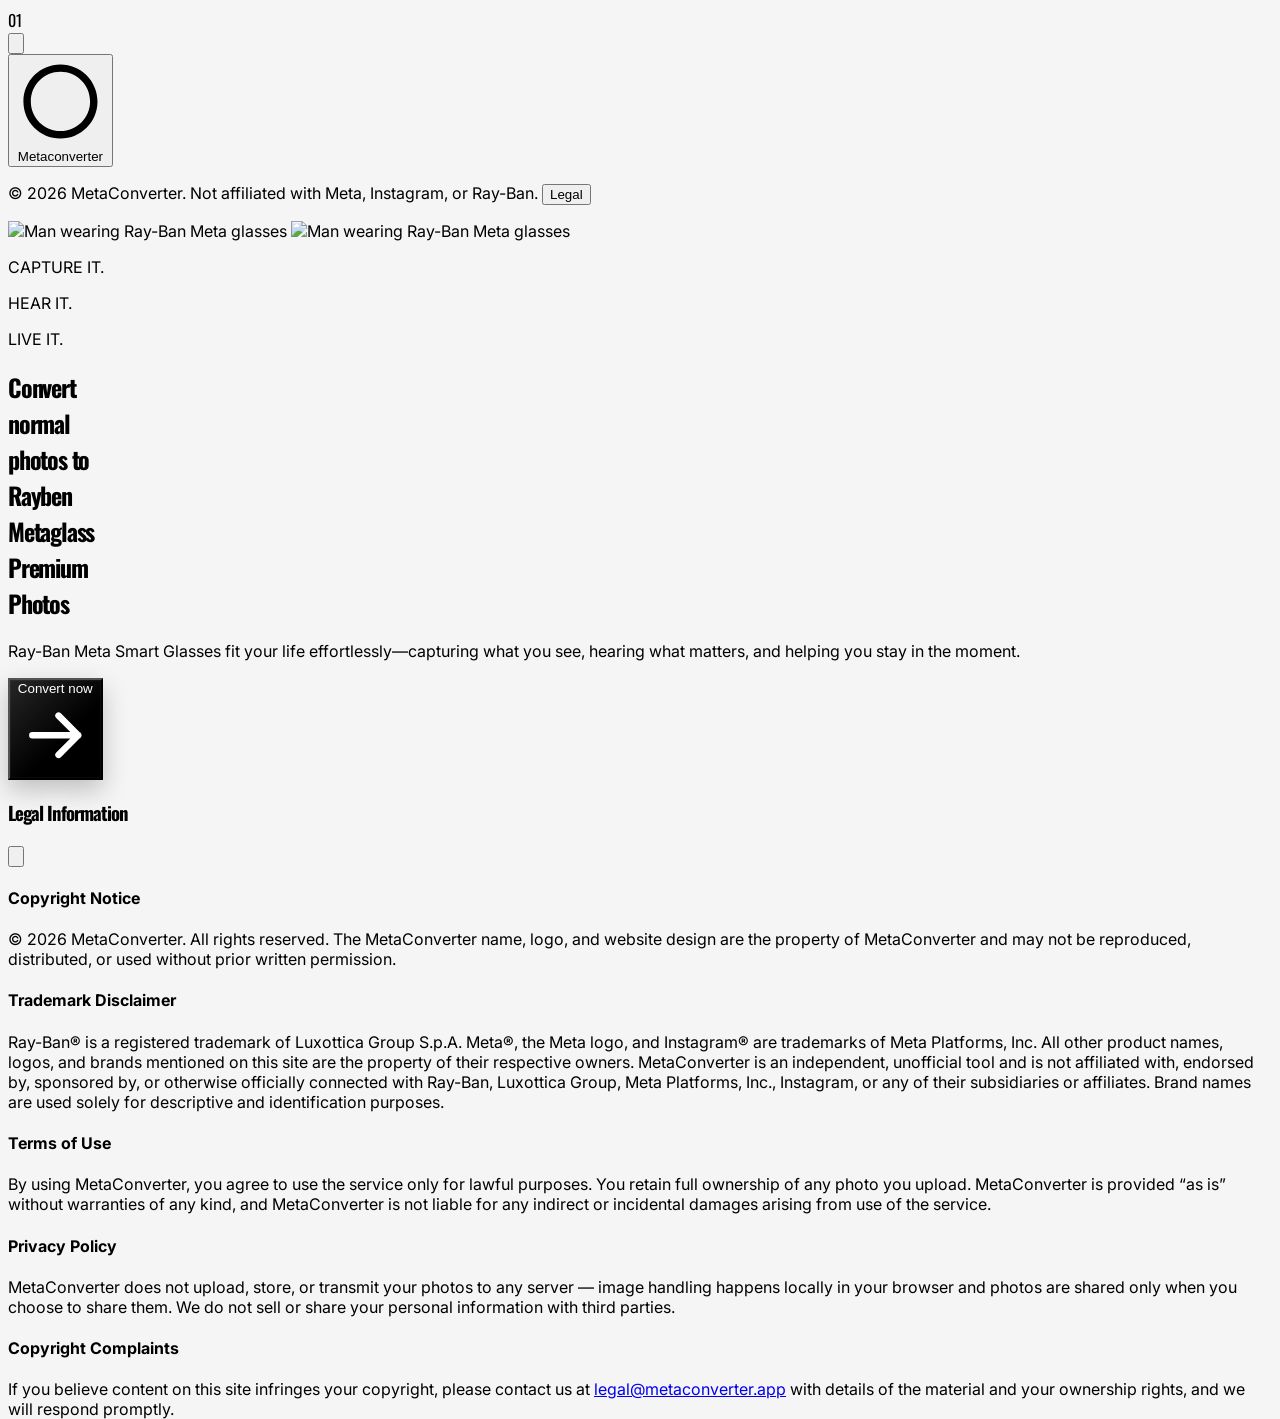
==== index.html @ f818455d "Add files via upload" ====
<!DOCTYPE html>
<html lang="en">
<head>
<meta charset="utf-8"/>
<meta content="width=device-width, initial-scale=1.0, viewport-fit=cover" name="viewport"/>
<title>Ray-Ban Meta Smart Glasses</title>
<script src="https://cdn.tailwindcss.com?plugins=forms,container-queries"></script>
<style data-purpose="typography">
    @import url('https://fonts.googleapis.com/css2?family=Oswald:wght@400;500;700&family=Inter:wght@400;500;600&display=swap');

    html, body {
      font-family: 'Inter', sans-serif;
      background-color: #f5f5f5;
      height: 100%;
    }

    .font-oswald {
      font-family: 'Oswald', sans-serif;
    }

    .tracking-tighter {
      letter-spacing: -0.05em;
    }

    /* ---------- Screens ---------- */
    .screen {
      display: none;
    }
    .screen.is-active {
      display: block;
    }

    /* ---------- Motion ---------- */
    @keyframes pulse-rec {
      0%, 100% { opacity: 1; transform: scale(1); }
      50% { opacity: .35; transform: scale(.8); }
    }
    .rec-dot { animation: pulse-rec 1.4s ease-in-out infinite; }

    @keyframes float-y {
      0%, 100% { transform: translateY(0px); }
      50% { transform: translateY(-10px); }
    }
    .float-badge { animation: float-y 3.2s ease-in-out infinite; }

    @keyframes hero-in {
      0% { opacity: 0; transform: translateY(18px); }
      100% { opacity: 1; transform: translateY(0); }
    }
    .hero-in-1 { animation: hero-in .8s cubic-bezier(.2,.7,.2,1) both; }
    .hero-in-2 { animation: hero-in .8s cubic-bezier(.2,.7,.2,1) .12s both; }
    .hero-in-3 { animation: hero-in .8s cubic-bezier(.2,.7,.2,1) .24s both; }
    .hero-image-in { animation: hero-in 1.1s cubic-bezier(.2,.7,.2,1) .1s both; }

    .reveal {
      opacity: 0;
      transform: translateY(24px);
      transition: opacity .7s cubic-bezier(.2,.7,.2,1), transform .7s cubic-bezier(.2,.7,.2,1);
    }
    .reveal.is-visible {
      opacity: 1;
      transform: translateY(0);
    }

    @media (prefers-reduced-motion: reduce) {
      .rec-dot, .float-badge, .hero-in-1, .hero-in-2, .hero-in-3, .hero-image-in { animation: none !important; }
      .btn-convert::before { animation: none !important; }
      .reveal { opacity: 1; transform: none; transition: none; }
    }

    /* Buttons */
    .btn-primary {
      position: relative;
      overflow: hidden;
      transition: transform .18s ease, box-shadow .18s ease, background-color .18s ease;
    }
    .btn-primary:hover { transform: translateY(-2px); box-shadow: 0 10px 24px rgba(0,0,0,.18); }
    .btn-primary:active { transform: translateY(0); }

    /* Convert-now CTA: layered gradient, shimmer sweep, lift on hover, subtle idle glow */
    .btn-convert {
      position: relative;
      display: inline-flex;
      overflow: hidden;
      isolation: isolate;
      color: #fff;
      background: linear-gradient(135deg, #262626 0%, #000 60%, #000 100%);
      box-shadow: 0 10px 24px rgba(0,0,0,.22), 0 0 0 1px rgba(255,255,255,.04) inset;
      transition: transform .3s cubic-bezier(.2,.8,.2,1), box-shadow .3s ease;
    }
    .btn-convert:hover {
      transform: translateY(-3px);
      box-shadow: 0 18px 34px rgba(0,0,0,.32), 0 0 0 1px rgba(255,255,255,.06) inset;
    }
    .btn-convert:active { transform: translateY(-1px); }
    .btn-convert::before {
      content: "";
      position: absolute;
      inset: 0;
      left: -60%;
      width: 35%;
      background: linear-gradient(115deg, transparent, rgba(255,255,255,.28), transparent);
      transform: skewX(-18deg);
      animation: btn-shimmer 3.2s ease-in-out infinite;
    }
    @keyframes btn-shimmer {
      0% { left: -60%; }
      45% { left: 130%; }
      100% { left: 130%; }
    }

    .btn-ghost { transition: background-color .18s ease, color .18s ease, border-color .18s ease; }

    /* Toast */
    #toast {
      transition: opacity .3s ease, transform .3s ease;
    }

    .dropzone { transition: border-color .2s ease, background-color .2s ease; }
    .dropzone.drag-over { border-color: #2563eb; background-color: rgba(37,99,235,.06); }

    .spinner {
      width: 34px; height: 34px;
      border: 3px solid rgba(255,255,255,.35);
      border-top-color: #fff;
      border-radius: 50%;
      animation: spin 0.8s linear infinite;
    }
    @keyframes spin { to { transform: rotate(360deg); } }

    .step-num {
      font-family: 'Oswald', sans-serif;
      -webkit-text-stroke: 1.5px #111827;
      color: transparent;
    }
  </style>
<script data-purpose="tailwind-config">
    tailwind.config = {
      theme: {
        extend: {
          colors: {
            'meta-gray': '#e5e7eb',
            'meta-dark': '#111827',
          }
        }
      }
    }
  </script>
</head>
<body class="text-gray-900 antialiased overflow-x-hidden">

<!-- ================= SCREEN 1: HERO (LANDING) ================= -->
<section class="screen is-active" id="screen-hero">
  <div class="h-dvh w-full flex flex-col overflow-hidden bg-[#e6e6e6]">

    <!-- Header -->
    <header class="shrink-0 flex justify-between items-center p-3 sm:p-8">
      <div class="text-xl sm:text-4xl font-oswald text-gray-400">01</div>
      <div class="flex items-center gap-2.5 sm:gap-6">
        <button aria-label="Play brand sound" class="hidden sm:block text-black hover:text-blue-600 transition-colors" id="wave-btn" type="button">
          <svg class="h-6 w-auto" fill="currentColor" viewbox="0 0 100 30"><path d="M10,20 C15,20 20,15 25,20 M30,10 C35,20 40,10 45,15 M50,15 C55,10 60,20 65,15 M70,10 C75,10 80,20 85,15 M90,15 C95,20 100,10 105,15" fill="none" stroke="currentColor" stroke-width="2"></path></svg>
        </button>
        <div class="w-px h-8 bg-gray-300 hidden sm:block"></div>
        <button class="flex items-center gap-1.5 sm:gap-2 text-blue-600 font-semibold text-xs sm:text-xl btn-ghost hover:text-blue-800" id="meta-btn" type="button">
          <svg class="h-4 w-4 sm:h-6 sm:w-6 shrink-0" fill="currentColor" viewbox="0 0 24 24"><path d="M12 2C6.48 2 2 6.48 2 12s4.48 10 10 10 10-4.48 10-10S17.52 2 12 2zm0 18c-4.41 0-8-3.59-8-8s3.59-8 8-8 8 3.59 8 8-3.59 8-8 8z"></path></svg>
          Metaconverter
        </button>
      </div>
    </header>

    <!-- Hero fills all remaining viewport space (flex-1) so it always fits one screen -->
    <div class="relative flex-1 min-h-0 w-full overflow-hidden sm:mx-8 sm:rounded-2xl md:mx-0 md:rounded-none">
      <div class="absolute bottom-0 inset-x-0 z-20 px-3 py-1.5 text-center bg-gradient-to-t from-black/25 to-transparent">
        <p class="text-[8.5px] sm:text-[10px] leading-tight text-white/90 sm:text-gray-600">&copy; <span class="legal-year">2026</span> MetaConverter. Not affiliated with Meta, Instagram, or Ray-Ban. <button class="open-legal underline underline-offset-2" type="button">Legal</button></p>
      </div>
      <!-- Mobile portrait crop, top-anchored -->
      <img alt="Man wearing Ray-Ban Meta glasses" class="hero-image-in sm:hidden absolute inset-0 w-full h-full object-cover object-top opacity-95" src="https://i.postimg.cc/vHzZNYjQ/file-0000000032388211954cece5c38af8db.png"/>
      <!-- Tablet/desktop wide crop -->
      <img alt="Man wearing Ray-Ban Meta glasses" class="hero-image-in hidden sm:block absolute inset-0 w-full h-full object-cover object-[70%_center] opacity-90 mix-blend-multiply" src="https://i.postimg.cc/3xkQF3QP/file-00000000a2688211836508081e2074b4.png"/>
      <!-- Gradient so copy stays legible over the image on every screen size -->
      <div class="absolute inset-0 bg-gradient-to-t from-[#e6e6e6] via-[#e6e6e6]/55 to-transparent sm:from-[#e6e6e6]/95 sm:via-[#e6e6e6]/10 sm:to-transparent sm:bg-gradient-to-r"></div>

      <div class="relative z-10 h-full flex flex-col justify-between sm:justify-end md:justify-center pt-4 sm:pt-0 px-5 sm:px-1 md:px-6 pb-9 sm:pb-10 md:pb-4 max-w-[300px] sm:max-w-none sm:w-1/2 lg:w-2/5">
        <div>
          <div class="hero-in-1 mb-3 sm:mb-6 text-xs sm:text-sm tracking-widest text-gray-600 space-y-1">
            <p>CAPTURE IT.</p>
            <p>HEAR IT.</p>
            <p>LIVE IT.</p>
          </div>
          <h1 class="hero-in-2 font-oswald text-[2.15rem] sm:text-6xl md:text-7xl lg:text-8xl font-bold leading-[0.92] uppercase tracking-tighter text-black">
            Convert<br/>normal<br/>photos to<br/>Rayben<br/>Metaglass<br/>
            <span class="text-gray-500">Premium<br/>Photos</span>
          </h1>
        </div>
        <div>
          <p class="hero-in-3 text-xs sm:text-sm text-gray-700 max-w-xs leading-snug sm:leading-relaxed font-medium mb-3 sm:mb-6">
            Ray-Ban Meta Smart Glasses fit your life effortlessly&mdash;capturing what you see, hearing what matters, and helping you stay in the moment.
          </p>
          <div class="hero-in-3">
            <button class="btn-convert go-to group text-sm sm:text-lg font-bold px-8 sm:px-10 py-3.5 sm:py-5 rounded-full w-full sm:w-auto" data-target="screen-steps" type="button">
              <span class="relative z-10 inline-flex items-center justify-center gap-2">
                Convert now
                <svg class="w-4 h-4 sm:w-5 sm:h-5 transition-transform duration-300 group-hover:translate-x-1" fill="none" stroke="currentColor" viewbox="0 0 24 24"><path d="M5 12h14m0 0l-6-6m6 6l-6 6" stroke-linecap="round" stroke-linejoin="round" stroke-width="2"></path></svg>
              </span>
            </button>
          </div>
        </div>
      </div>
    </div>
  </div>
</section>

<!-- ================= SCREEN 2: STEPS ================= -->
<section class="screen min-h-dvh" id="screen-steps">
  <div class="max-w-3xl mx-auto px-5 sm:px-8 py-8 sm:py-12 min-h-dvh flex flex-col">
    <header class="flex items-center gap-3 mb-10 sm:mb-16">
      <button aria-label="Back" class="go-to w-9 h-9 rounded-full border border-gray-300 flex items-center justify-center hover:bg-gray-100" data-target="screen-hero" type="button">
        <svg class="w-4 h-4" fill="none" stroke="currentColor" viewbox="0 0 24 24"><path d="M15 19l-7-7 7-7" stroke-linecap="round" stroke-linejoin="round" stroke-width="2"></path></svg>
      </button>
      <span class="text-xs font-semibold tracking-widest text-gray-500 uppercase">Step 1 of 2</span>
    </header>

    <div class="reveal is-visible mb-10 sm:mb-14">
      <h2 class="font-oswald text-3xl sm:text-5xl font-bold uppercase tracking-tighter mb-3">How to Convert a Normal Photo into a Meta Glass Photo</h2>
      <p class="text-sm sm:text-base text-gray-600 max-w-md">Follow these three simple steps to apply the Meta Glass effect to your photo.</p>
    </div>

    <div class="flex-1 grid grid-cols-1 sm:grid-cols-3 gap-8 sm:gap-6 content-center">
      <div class="reveal is-visible flex gap-4 items-start">
        <span class="step-num text-5xl font-bold leading-none">01</span>
        <div>
          <h4 class="font-bold text-sm uppercase mb-1">Upload your photo</h4>
          <p class="text-xs text-gray-500">Choose a clear, well-lit photo from your device.</p>
        </div>
      </div>
      <div class="reveal is-visible flex gap-4 items-start">
        <span class="step-num text-5xl font-bold leading-none">02</span>
        <div>
          <h4 class="font-bold text-sm uppercase mb-1">Share to Instagram</h4>
          <p class="text-xs text-gray-500">Select the Share to Instagram option and post it directly to your Instagram Story. Please share it directly rather than downloading it first, as this may prevent the effect from working.</p>
        </div>
      </div>
      <div class="reveal is-visible flex gap-4 items-start">
        <span class="step-num text-5xl font-bold leading-none">03</span>
        <div>
          <h4 class="font-bold text-sm uppercase mb-1">Apply the effect</h4>
          <p class="text-xs text-gray-500">On your Instagram Story, tap the Meta Glass icon in the top-right corner to see the magic.</p>
        </div>
      </div>
    </div>

    <div class="mt-10 sm:mt-16">
      <a class="btn-convert group text-sm sm:text-lg font-bold px-8 sm:px-10 py-4 sm:py-5 rounded-full w-full sm:w-auto inline-flex items-center justify-center" href="upload.html">
        <span class="relative z-10 inline-flex items-center justify-center gap-2">
          Get started
          <svg class="w-4 h-4 sm:w-5 sm:h-5 transition-transform duration-300 group-hover:translate-x-1" fill="none" stroke="currentColor" viewbox="0 0 24 24"><path d="M5 12h14m0 0l-6-6m6 6l-6 6" stroke-linecap="round" stroke-linejoin="round" stroke-width="2"></path></svg>
        </span>
      </a>
    </div>

    <footer class="mt-auto pt-10 text-[11px] text-gray-500 text-center sm:text-left">
      <p>&copy; <span class="legal-year">2026</span> MetaConverter. All rights reserved. Not affiliated with Meta, Instagram, or Ray-Ban.</p>
      <button class="open-legal underline underline-offset-2 hover:text-gray-800 mt-1" type="button">Terms &amp; Privacy</button>
    </footer>
  </div>
</section>

<!-- ================= Legal Modal ================= -->
<div class="fixed inset-0 z-[60] hidden" id="legal-modal">
  <div class="absolute inset-0 bg-black/50" id="legal-backdrop"></div>
  <div class="absolute inset-x-0 bottom-0 sm:inset-0 sm:flex sm:items-center sm:justify-center">
    <div class="bg-white w-full sm:max-w-lg sm:rounded-2xl rounded-t-2xl max-h-[85dvh] sm:max-h-[80dvh] flex flex-col shadow-2xl">
      <div class="flex items-center justify-between px-5 sm:px-6 py-4 border-b border-gray-200 shrink-0">
        <h3 class="font-oswald font-bold uppercase tracking-tighter text-lg">Legal Information</h3>
        <button aria-label="Close" class="w-8 h-8 rounded-full hover:bg-gray-100 flex items-center justify-center" id="legal-close" type="button">
          <svg class="w-4 h-4" fill="none" stroke="currentColor" viewbox="0 0 24 24"><path d="M6 18L18 6M6 6l12 12" stroke-linecap="round" stroke-linejoin="round" stroke-width="2"></path></svg>
        </button>
      </div>
      <div class="overflow-y-auto px-5 sm:px-6 py-5 text-xs sm:text-sm text-gray-600 space-y-5">
        <div>
          <h4 class="font-bold text-gray-900 uppercase text-xs tracking-wider mb-1.5">Copyright Notice</h4>
          <p>&copy; <span class="legal-year">2026</span> MetaConverter. All rights reserved. The MetaConverter name, logo, and website design are the property of MetaConverter and may not be reproduced, distributed, or used without prior written permission.</p>
        </div>
        <div>
          <h4 class="font-bold text-gray-900 uppercase text-xs tracking-wider mb-1.5">Trademark Disclaimer</h4>
          <p>Ray-Ban&reg; is a registered trademark of Luxottica Group S.p.A. Meta&reg;, the Meta logo, and Instagram&reg; are trademarks of Meta Platforms, Inc. All other product names, logos, and brands mentioned on this site are the property of their respective owners. MetaConverter is an independent, unofficial tool and is not affiliated with, endorsed by, sponsored by, or otherwise officially connected with Ray-Ban, Luxottica Group, Meta Platforms, Inc., Instagram, or any of their subsidiaries or affiliates. Brand names are used solely for descriptive and identification purposes.</p>
        </div>
        <div>
          <h4 class="font-bold text-gray-900 uppercase text-xs tracking-wider mb-1.5">Terms of Use</h4>
          <p>By using MetaConverter, you agree to use the service only for lawful purposes. You retain full ownership of any photo you upload. MetaConverter is provided &ldquo;as is&rdquo; without warranties of any kind, and MetaConverter is not liable for any indirect or incidental damages arising from use of the service.</p>
        </div>
        <div>
          <h4 class="font-bold text-gray-900 uppercase text-xs tracking-wider mb-1.5">Privacy Policy</h4>
          <p>MetaConverter does not upload, store, or transmit your photos to any server &mdash; image handling happens locally in your browser and photos are shared only when you choose to share them. We do not sell or share your personal information with third parties.</p>
        </div>
        <div>
          <h4 class="font-bold text-gray-900 uppercase text-xs tracking-wider mb-1.5">Copyright Complaints</h4>
          <p>If you believe content on this site infringes your copyright, please contact us at <a class="underline hover:text-black" href="mailto:legal@metaconverter.app">legal@metaconverter.app</a> with details of the material and your ownership rights, and we will respond promptly.</p>
        </div>
      </div>
    </div>
  </div>
</div>

<!-- Toast -->
<div class="fixed left-1/2 -translate-x-1/2 bottom-6 z-50 bg-black text-white text-xs sm:text-sm font-medium px-5 py-3 rounded-full shadow-xl opacity-0 pointer-events-none translate-y-3" id="toast"></div>

<script>

(function () {
  "use strict";

  /* ---------------- Toast ---------------- */
  var toastEl = document.getElementById('toast');
  var toastTimer = null;
  function showToast(msg) {
    toastEl.textContent = msg;
    toastEl.style.opacity = '1';
    toastEl.style.transform = 'translate(-50%, 0)';
    clearTimeout(toastTimer);
    toastTimer = setTimeout(function () {
      toastEl.style.opacity = '0';
      toastEl.style.transform = 'translate(-50%, 12px)';
    }, 2200);
  }

  /* ---------------- Screen navigation ---------------- */
  var screens = document.querySelectorAll('.screen');
  function showScreen(id) {
    screens.forEach(function (s) {
      s.classList.toggle('is-active', s.id === id);
    });
    window.scrollTo(0, 0);
    if (history.pushState) {
      history.pushState({ screen: id }, '', '#' + id);
    }
  }
  document.querySelectorAll('.go-to').forEach(function (el) {
    el.addEventListener('click', function () {
      showScreen(el.getAttribute('data-target'));
    });
  });
  window.addEventListener('popstate', function (e) {
    var id = (e.state && e.state.screen) || (location.hash ? location.hash.slice(1) : 'screen-hero');
    if (document.getElementById(id)) showScreen(id);
  });
  // Deep-link support: if page loads with a hash matching a screen, show it
  if (location.hash && document.getElementById(location.hash.slice(1))) {
    showScreen(location.hash.slice(1));
  }

  document.getElementById('wave-btn').addEventListener('click', function () {
    showToast('Playing brand sound');
  });
  document.getElementById('meta-btn').addEventListener('click', function () {
    showToast('Meta \u2014 part of the Family of Apps');
  });

  /* ---------------- Legal modal ---------------- */
  var legalModal = document.getElementById('legal-modal');
  var legalBackdrop = document.getElementById('legal-backdrop');
  var legalClose = document.getElementById('legal-close');
  function openLegal() { legalModal.classList.remove('hidden'); }
  function closeLegal() { legalModal.classList.add('hidden'); }
  document.querySelectorAll('.open-legal').forEach(function (el) {
    el.addEventListener('click', openLegal);
  });
  legalBackdrop.addEventListener('click', closeLegal);
  legalClose.addEventListener('click', closeLegal);
  document.addEventListener('keydown', function (e) {
    if (e.key === 'Escape') closeLegal();
  });
  document.querySelectorAll('.legal-year').forEach(function (el) {
    el.textContent = new Date().getFullYear();
  });

  /* ---------------- Scroll reveal (for steps/upload screens) ---------------- */
  var revealEls = document.querySelectorAll('.reveal');
  if ('IntersectionObserver' in window) {
    var io = new IntersectionObserver(function (entries) {
      entries.forEach(function (entry) {
        if (entry.isIntersecting) {
          entry.target.classList.add('is-visible');
          io.unobserve(entry.target);
        }
      });
    }, { threshold: 0.15 });
    revealEls.forEach(function (el) { io.observe(el); });
  } else {
    revealEls.forEach(function (el) { el.classList.add('is-visible'); });
  }

})();
</script>

</body>
</html>
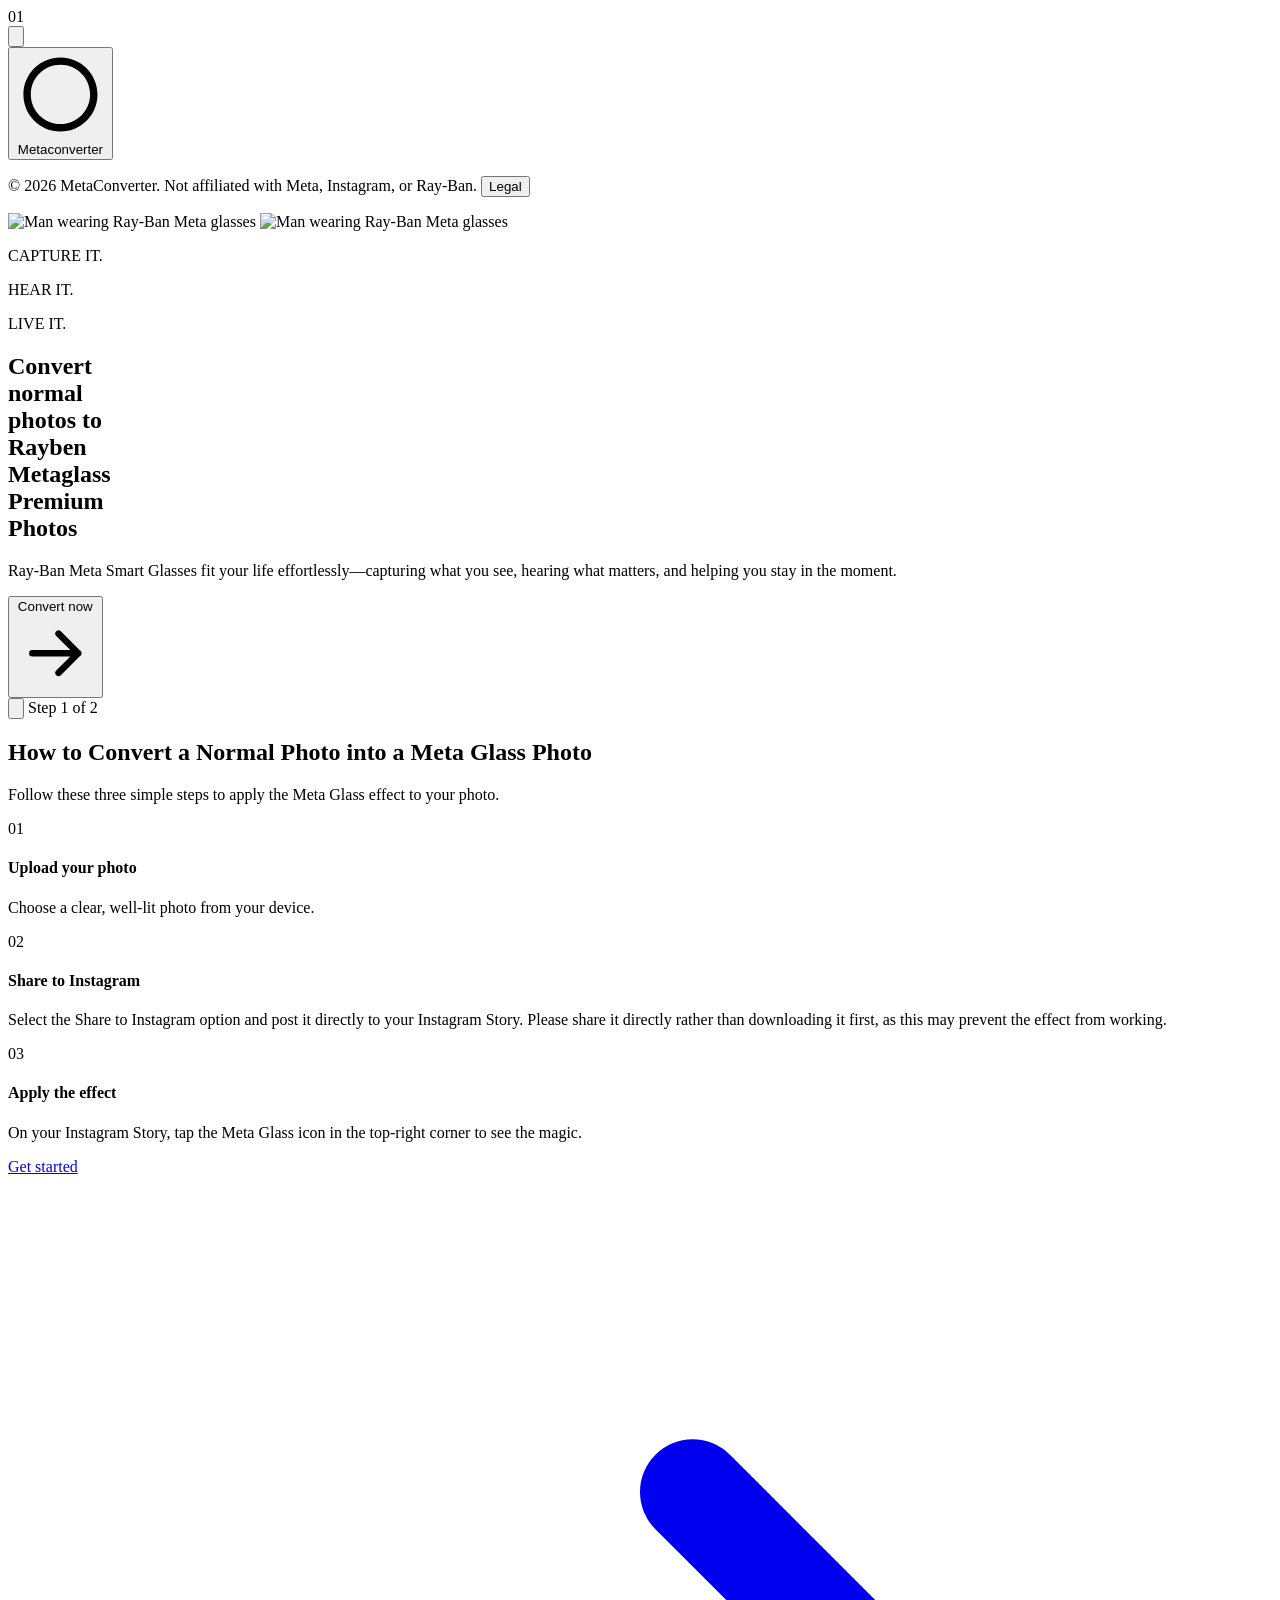
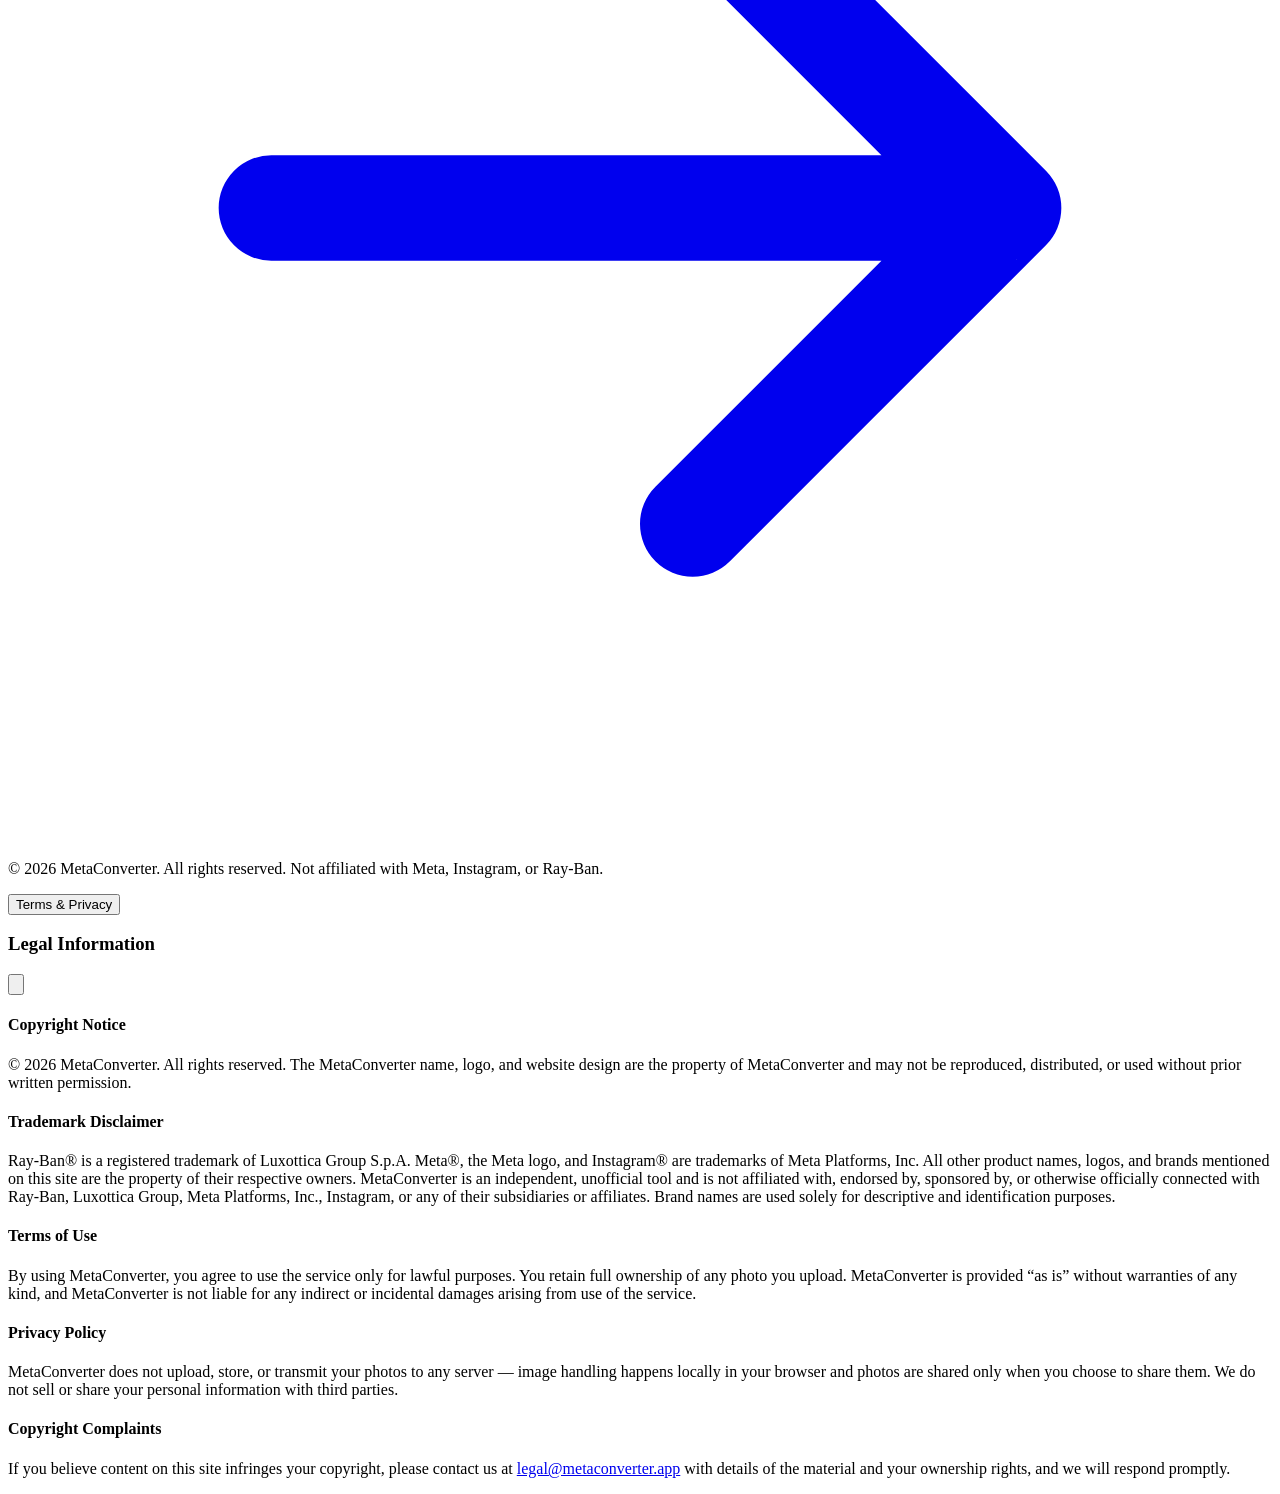
==== commit f79615c7: "Add files via upload" ====
--- a/index.html
+++ b/index.html
@@ -5,147 +5,10 @@
 <meta content="width=device-width, initial-scale=1.0, viewport-fit=cover" name="viewport"/>
 <title>Ray-Ban Meta Smart Glasses</title>
 <script src="https://cdn.tailwindcss.com?plugins=forms,container-queries"></script>
-<style data-purpose="typography">
-    @import url('https://fonts.googleapis.com/css2?family=Oswald:wght@400;500;700&family=Inter:wght@400;500;600&display=swap');
-
-    html, body {
-      font-family: 'Inter', sans-serif;
-      background-color: #f5f5f5;
-      height: 100%;
-    }
-
-    .font-oswald {
-      font-family: 'Oswald', sans-serif;
-    }
-
-    .tracking-tighter {
-      letter-spacing: -0.05em;
-    }
-
-    /* ---------- Screens ---------- */
-    .screen {
-      display: none;
-    }
-    .screen.is-active {
-      display: block;
-    }
-
-    /* ---------- Motion ---------- */
-    @keyframes pulse-rec {
-      0%, 100% { opacity: 1; transform: scale(1); }
-      50% { opacity: .35; transform: scale(.8); }
-    }
-    .rec-dot { animation: pulse-rec 1.4s ease-in-out infinite; }
-
-    @keyframes float-y {
-      0%, 100% { transform: translateY(0px); }
-      50% { transform: translateY(-10px); }
-    }
-    .float-badge { animation: float-y 3.2s ease-in-out infinite; }
-
-    @keyframes hero-in {
-      0% { opacity: 0; transform: translateY(18px); }
-      100% { opacity: 1; transform: translateY(0); }
-    }
-    .hero-in-1 { animation: hero-in .8s cubic-bezier(.2,.7,.2,1) both; }
-    .hero-in-2 { animation: hero-in .8s cubic-bezier(.2,.7,.2,1) .12s both; }
-    .hero-in-3 { animation: hero-in .8s cubic-bezier(.2,.7,.2,1) .24s both; }
-    .hero-image-in { animation: hero-in 1.1s cubic-bezier(.2,.7,.2,1) .1s both; }
-
-    .reveal {
-      opacity: 0;
-      transform: translateY(24px);
-      transition: opacity .7s cubic-bezier(.2,.7,.2,1), transform .7s cubic-bezier(.2,.7,.2,1);
-    }
-    .reveal.is-visible {
-      opacity: 1;
-      transform: translateY(0);
-    }
-
-    @media (prefers-reduced-motion: reduce) {
-      .rec-dot, .float-badge, .hero-in-1, .hero-in-2, .hero-in-3, .hero-image-in { animation: none !important; }
-      .btn-convert::before { animation: none !important; }
-      .reveal { opacity: 1; transform: none; transition: none; }
-    }
-
-    /* Buttons */
-    .btn-primary {
-      position: relative;
-      overflow: hidden;
-      transition: transform .18s ease, box-shadow .18s ease, background-color .18s ease;
-    }
-    .btn-primary:hover { transform: translateY(-2px); box-shadow: 0 10px 24px rgba(0,0,0,.18); }
-    .btn-primary:active { transform: translateY(0); }
-
-    /* Convert-now CTA: layered gradient, shimmer sweep, lift on hover, subtle idle glow */
-    .btn-convert {
-      position: relative;
-      display: inline-flex;
-      overflow: hidden;
-      isolation: isolate;
-      color: #fff;
-      background: linear-gradient(135deg, #262626 0%, #000 60%, #000 100%);
-      box-shadow: 0 10px 24px rgba(0,0,0,.22), 0 0 0 1px rgba(255,255,255,.04) inset;
-      transition: transform .3s cubic-bezier(.2,.8,.2,1), box-shadow .3s ease;
-    }
-    .btn-convert:hover {
-      transform: translateY(-3px);
-      box-shadow: 0 18px 34px rgba(0,0,0,.32), 0 0 0 1px rgba(255,255,255,.06) inset;
-    }
-    .btn-convert:active { transform: translateY(-1px); }
-    .btn-convert::before {
-      content: "";
-      position: absolute;
-      inset: 0;
-      left: -60%;
-      width: 35%;
-      background: linear-gradient(115deg, transparent, rgba(255,255,255,.28), transparent);
-      transform: skewX(-18deg);
-      animation: btn-shimmer 3.2s ease-in-out infinite;
-    }
-    @keyframes btn-shimmer {
-      0% { left: -60%; }
-      45% { left: 130%; }
-      100% { left: 130%; }
-    }
-
-    .btn-ghost { transition: background-color .18s ease, color .18s ease, border-color .18s ease; }
-
-    /* Toast */
-    #toast {
-      transition: opacity .3s ease, transform .3s ease;
-    }
-
-    .dropzone { transition: border-color .2s ease, background-color .2s ease; }
-    .dropzone.drag-over { border-color: #2563eb; background-color: rgba(37,99,235,.06); }
-
-    .spinner {
-      width: 34px; height: 34px;
-      border: 3px solid rgba(255,255,255,.35);
-      border-top-color: #fff;
-      border-radius: 50%;
-      animation: spin 0.8s linear infinite;
-    }
-    @keyframes spin { to { transform: rotate(360deg); } }
-
-    .step-num {
-      font-family: 'Oswald', sans-serif;
-      -webkit-text-stroke: 1.5px #111827;
-      color: transparent;
-    }
-  </style>
+<link rel="stylesheet" href="css/style.css"/>
 <script data-purpose="tailwind-config">
-    tailwind.config = {
-      theme: {
-        extend: {
-          colors: {
-            'meta-gray': '#e5e7eb',
-            'meta-dark': '#111827',
-          }
-        }
-      }
-    }
-  </script>
+tailwind.config={theme:{extend:{colors:{'meta-gray':'#e5e7eb','meta-dark':'#111827'}}}};
+</script>
 </head>
 <body class="text-gray-900 antialiased overflow-x-hidden">
 
@@ -305,93 +168,7 @@
 <!-- Toast -->
 <div class="fixed left-1/2 -translate-x-1/2 bottom-6 z-50 bg-black text-white text-xs sm:text-sm font-medium px-5 py-3 rounded-full shadow-xl opacity-0 pointer-events-none translate-y-3" id="toast"></div>
 
-<script>
-
-(function () {
-  "use strict";
-
-  /* ---------------- Toast ---------------- */
-  var toastEl = document.getElementById('toast');
-  var toastTimer = null;
-  function showToast(msg) {
-    toastEl.textContent = msg;
-    toastEl.style.opacity = '1';
-    toastEl.style.transform = 'translate(-50%, 0)';
-    clearTimeout(toastTimer);
-    toastTimer = setTimeout(function () {
-      toastEl.style.opacity = '0';
-      toastEl.style.transform = 'translate(-50%, 12px)';
-    }, 2200);
-  }
-
-  /* ---------------- Screen navigation ---------------- */
-  var screens = document.querySelectorAll('.screen');
-  function showScreen(id) {
-    screens.forEach(function (s) {
-      s.classList.toggle('is-active', s.id === id);
-    });
-    window.scrollTo(0, 0);
-    if (history.pushState) {
-      history.pushState({ screen: id }, '', '#' + id);
-    }
-  }
-  document.querySelectorAll('.go-to').forEach(function (el) {
-    el.addEventListener('click', function () {
-      showScreen(el.getAttribute('data-target'));
-    });
-  });
-  window.addEventListener('popstate', function (e) {
-    var id = (e.state && e.state.screen) || (location.hash ? location.hash.slice(1) : 'screen-hero');
-    if (document.getElementById(id)) showScreen(id);
-  });
-  // Deep-link support: if page loads with a hash matching a screen, show it
-  if (location.hash && document.getElementById(location.hash.slice(1))) {
-    showScreen(location.hash.slice(1));
-  }
-
-  document.getElementById('wave-btn').addEventListener('click', function () {
-    showToast('Playing brand sound');
-  });
-  document.getElementById('meta-btn').addEventListener('click', function () {
-    showToast('Meta \u2014 part of the Family of Apps');
-  });
-
-  /* ---------------- Legal modal ---------------- */
-  var legalModal = document.getElementById('legal-modal');
-  var legalBackdrop = document.getElementById('legal-backdrop');
-  var legalClose = document.getElementById('legal-close');
-  function openLegal() { legalModal.classList.remove('hidden'); }
-  function closeLegal() { legalModal.classList.add('hidden'); }
-  document.querySelectorAll('.open-legal').forEach(function (el) {
-    el.addEventListener('click', openLegal);
-  });
-  legalBackdrop.addEventListener('click', closeLegal);
-  legalClose.addEventListener('click', closeLegal);
-  document.addEventListener('keydown', function (e) {
-    if (e.key === 'Escape') closeLegal();
-  });
-  document.querySelectorAll('.legal-year').forEach(function (el) {
-    el.textContent = new Date().getFullYear();
-  });
-
-  /* ---------------- Scroll reveal (for steps/upload screens) ---------------- */
-  var revealEls = document.querySelectorAll('.reveal');
-  if ('IntersectionObserver' in window) {
-    var io = new IntersectionObserver(function (entries) {
-      entries.forEach(function (entry) {
-        if (entry.isIntersecting) {
-          entry.target.classList.add('is-visible');
-          io.unobserve(entry.target);
-        }
-      });
-    }, { threshold: 0.15 });
-    revealEls.forEach(function (el) { io.observe(el); });
-  } else {
-    revealEls.forEach(function (el) { el.classList.add('is-visible'); });
-  }
-
-})();
-</script>
+<script src="js/main.js"></script>
 
 </body>
 </html>
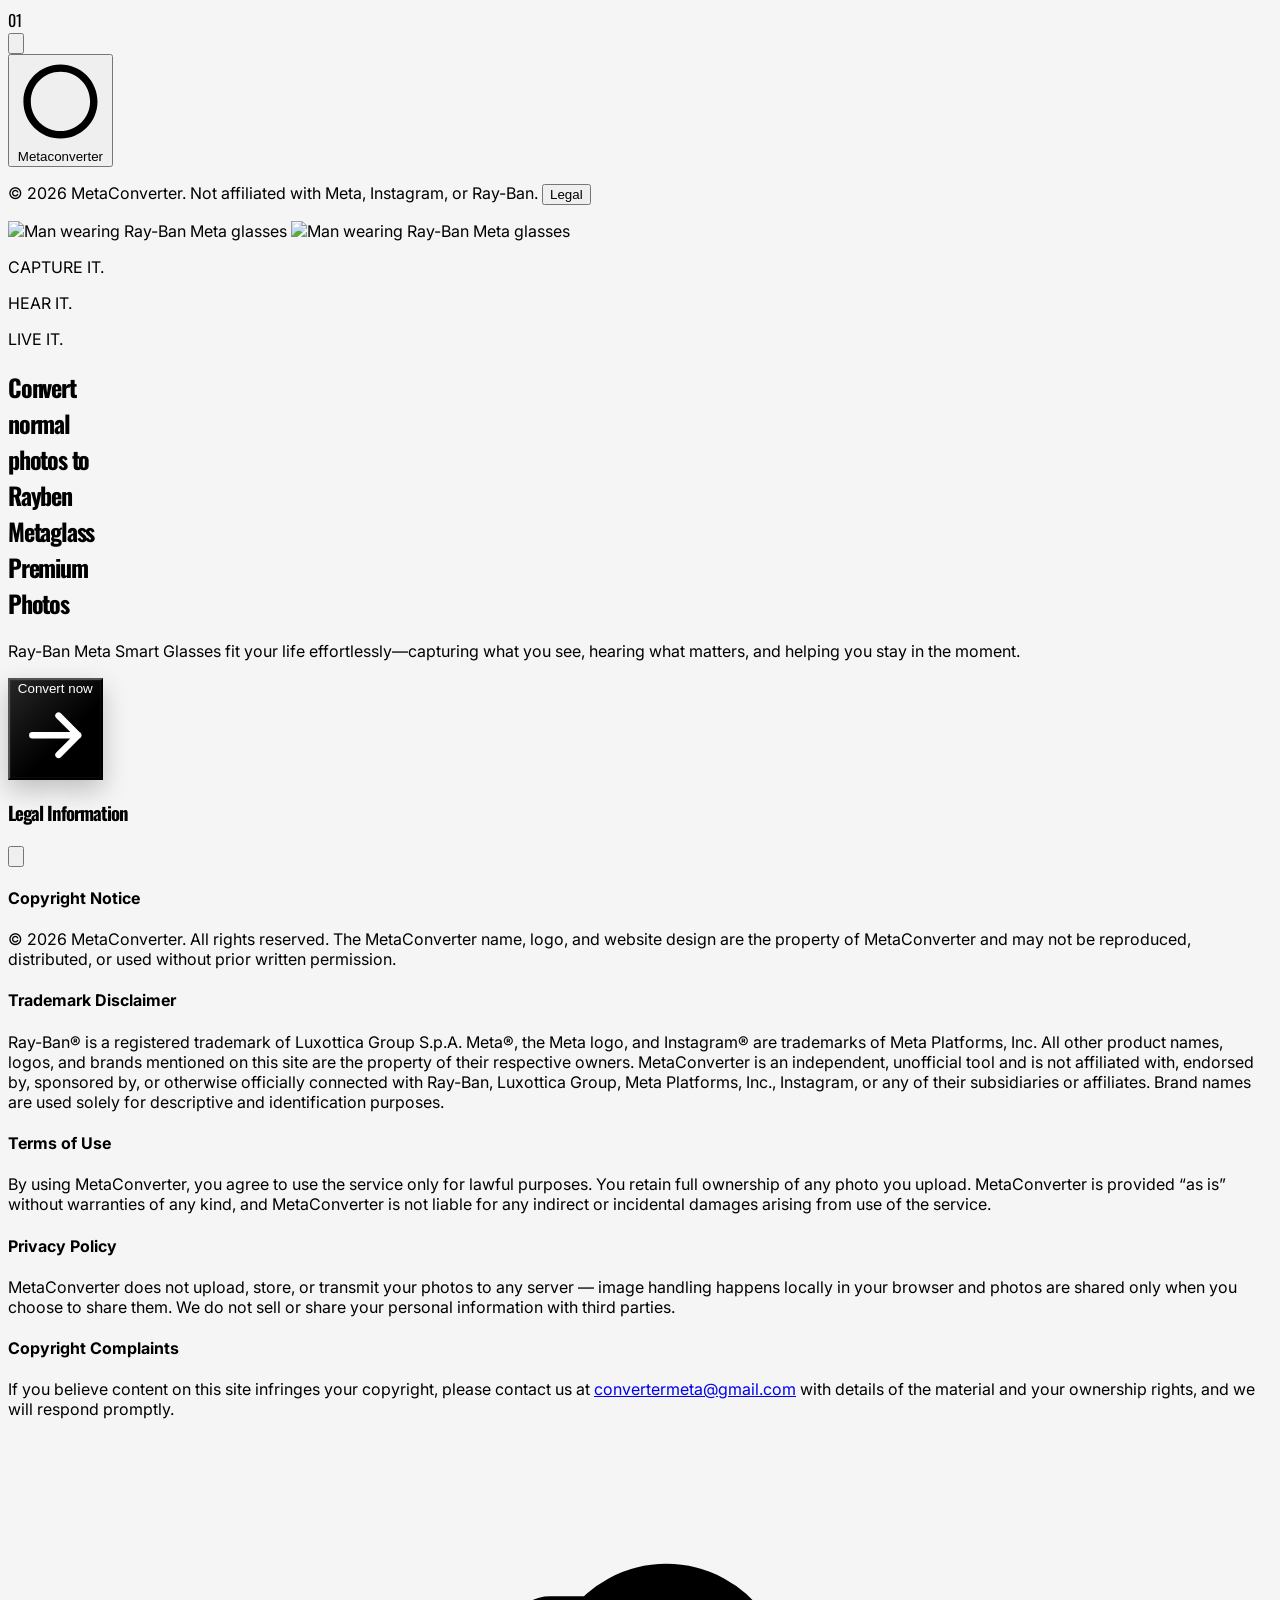
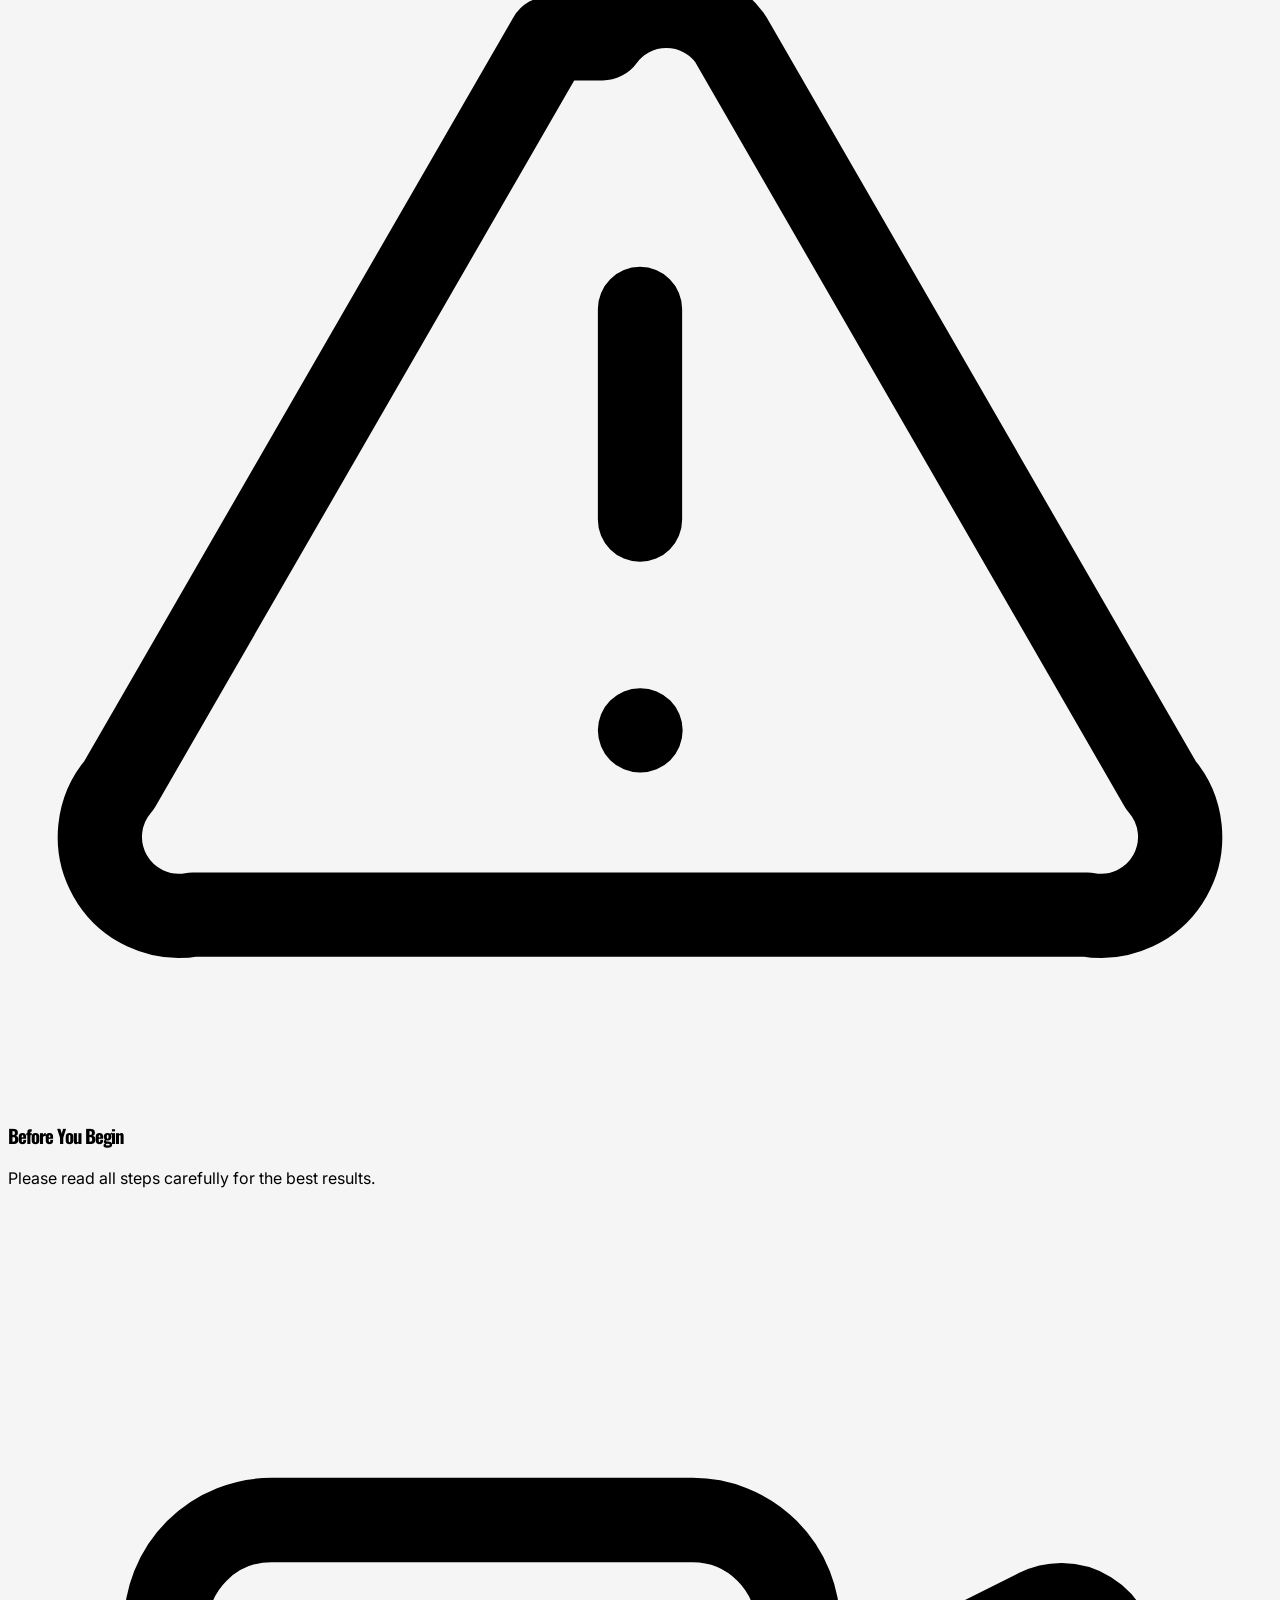
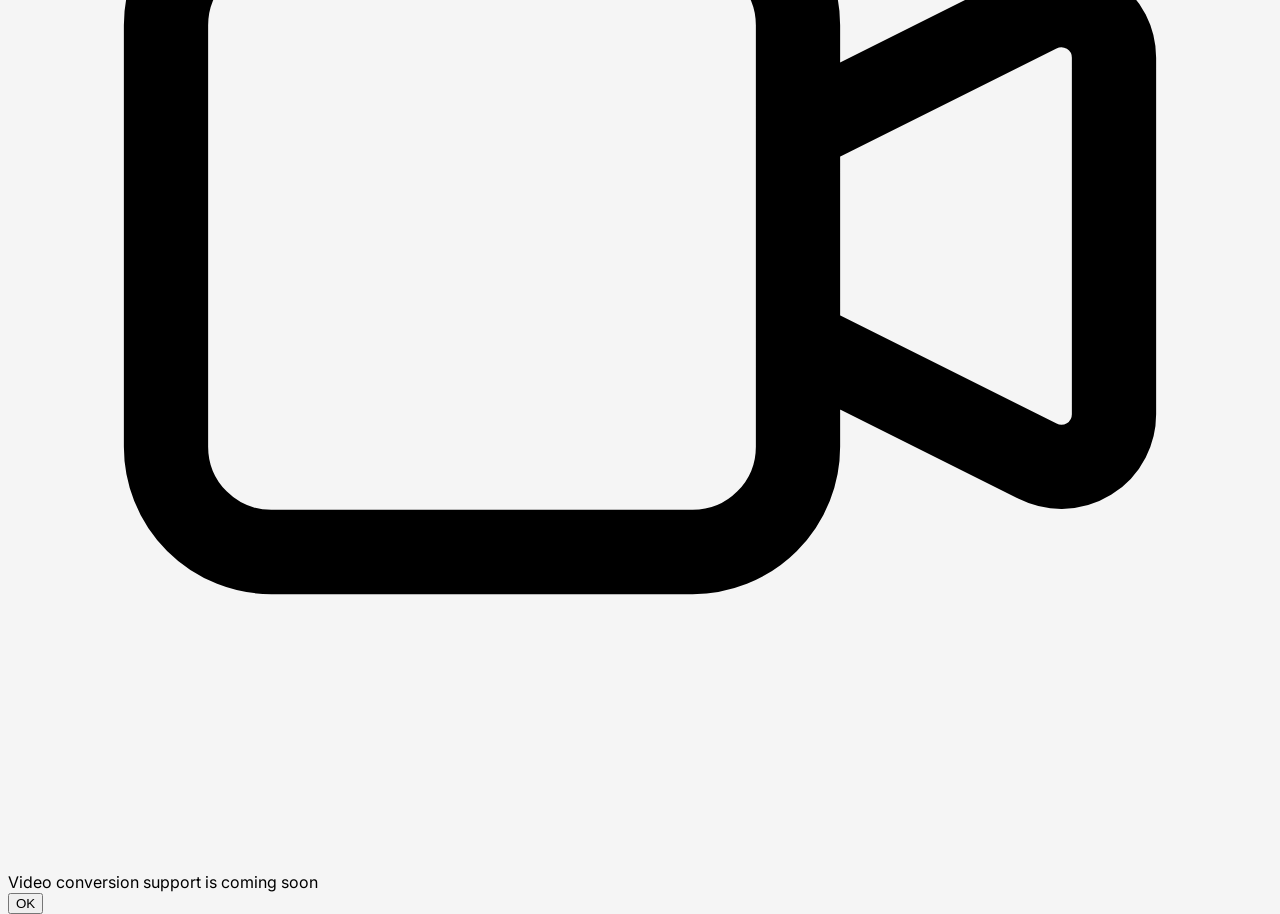
==== commit a45e06af: "Add files via upload" ====
--- a/index.html
+++ b/index.html
@@ -4,6 +4,16 @@
 <meta charset="utf-8"/>
 <meta content="width=device-width, initial-scale=1.0, viewport-fit=cover" name="viewport"/>
 <title>Ray-Ban Meta Smart Glasses</title>
+<meta name="description" content="Convert any photo into a Meta Glass photo."/>
+<meta name="author" content="MetaConverter"/>
+<meta property="og:type" content="website"/>
+<meta property="og:title" content="MetaConverter — Convert Any Photo into a Meta Glass Photo"/>
+<meta property="og:description" content="MetaConverter transforms any ordinary photo into a premium Ray-Ban Meta Glass style photo in just a few taps. Upload an image, apply the Meta Glass effect, and share it straight to your Instagram Story — no design experience required. Every photo is processed locally in your browser, so nothing is ever uploaded to a server."/>
+<meta property="og:image" content="https://i.postimg.cc/vHzZNYjQ/file-0000000032388211954cece5c38af8db.png"/>
+<meta name="twitter:card" content="summary_large_image"/>
+<meta name="twitter:title" content="MetaConverter — Convert Any Photo into a Meta Glass Photo"/>
+<meta name="twitter:description" content="Convert any photo into a Meta Glass photo. Upload an image, apply the effect, and share it directly to your Instagram Story."/>
+<meta name="twitter:image" content="https://i.postimg.cc/vHzZNYjQ/file-0000000032388211954cece5c38af8db.png"/>
 <script src="https://cdn.tailwindcss.com?plugins=forms,container-queries"></script>
 <link rel="stylesheet" href="css/style.css"/>
 <script data-purpose="tailwind-config">
@@ -37,9 +47,9 @@
         <p class="text-[8.5px] sm:text-[10px] leading-tight text-white/90 sm:text-gray-600">&copy; <span class="legal-year">2026</span> MetaConverter. Not affiliated with Meta, Instagram, or Ray-Ban. <button class="open-legal underline underline-offset-2" type="button">Legal</button></p>
       </div>
       <!-- Mobile portrait crop, top-anchored -->
-      <img alt="Man wearing Ray-Ban Meta glasses" class="hero-image-in sm:hidden absolute inset-0 w-full h-full object-cover object-top opacity-95" src="https://i.postimg.cc/vHzZNYjQ/file-0000000032388211954cece5c38af8db.png"/>
+      <img alt="Man wearing Ray-Ban Meta glasses" class="no-save hero-image-in sm:hidden absolute inset-0 w-full h-full object-cover object-top opacity-95" draggable="false" src="https://i.postimg.cc/vHzZNYjQ/file-0000000032388211954cece5c38af8db.png"/>
       <!-- Tablet/desktop wide crop -->
-      <img alt="Man wearing Ray-Ban Meta glasses" class="hero-image-in hidden sm:block absolute inset-0 w-full h-full object-cover object-[70%_center] opacity-90 mix-blend-multiply" src="https://i.postimg.cc/3xkQF3QP/file-00000000a2688211836508081e2074b4.png"/>
+      <img alt="Man wearing Ray-Ban Meta glasses" class="no-save hero-image-in hidden sm:block absolute inset-0 w-full h-full object-cover object-[70%_center] opacity-90 mix-blend-multiply" draggable="false" src="https://i.postimg.cc/3xkQF3QP/file-00000000a2688211836508081e2074b4.png"/>
       <!-- Gradient so copy stays legible over the image on every screen size -->
       <div class="absolute inset-0 bg-gradient-to-t from-[#e6e6e6] via-[#e6e6e6]/55 to-transparent sm:from-[#e6e6e6]/95 sm:via-[#e6e6e6]/10 sm:to-transparent sm:bg-gradient-to-r"></div>
 
@@ -60,7 +70,7 @@
             Ray-Ban Meta Smart Glasses fit your life effortlessly&mdash;capturing what you see, hearing what matters, and helping you stay in the moment.
           </p>
           <div class="hero-in-3">
-            <button class="btn-convert go-to group text-sm sm:text-lg font-bold px-8 sm:px-10 py-3.5 sm:py-5 rounded-full w-full sm:w-auto" data-target="screen-steps" type="button">
+            <button class="btn-convert group text-sm sm:text-lg font-bold px-8 sm:px-10 py-3.5 sm:py-5 rounded-full w-full sm:w-auto" id="convert-now-btn" type="button">
               <span class="relative z-10 inline-flex items-center justify-center gap-2">
                 Convert now
                 <svg class="w-4 h-4 sm:w-5 sm:h-5 transition-transform duration-300 group-hover:translate-x-1" fill="none" stroke="currentColor" viewbox="0 0 24 24"><path d="M5 12h14m0 0l-6-6m6 6l-6 6" stroke-linecap="round" stroke-linejoin="round" stroke-width="2"></path></svg>
@@ -85,7 +95,11 @@
 
     <div class="reveal is-visible mb-10 sm:mb-14">
       <h2 class="font-oswald text-3xl sm:text-5xl font-bold uppercase tracking-tighter mb-3">How to Convert a Normal Photo into a Meta Glass Photo</h2>
-      <p class="text-sm sm:text-base text-gray-600 max-w-md">Follow these three simple steps to apply the Meta Glass effect to your photo.</p>
+      <p class="text-sm sm:text-base text-gray-600 max-w-md mb-4">Follow these three simple steps to apply the Meta Glass effect to your photo.</p>
+      <div class="inline-flex items-center gap-2 text-xs font-medium text-gray-600 bg-gray-100 border border-gray-200 rounded-full px-3.5 py-2">
+        <svg class="w-4 h-4 shrink-0 text-gray-500" fill="none" stroke="currentColor" viewbox="0 0 24 24"><path d="M15 10l4.55-2.276A1 1 0 0121 8.618v6.764a1 1 0 01-1.45.894L15 14M5 18h8a2 2 0 002-2V8a2 2 0 00-2-2H5a2 2 0 00-2 2v8a2 2 0 002 2z" stroke-linecap="round" stroke-linejoin="round" stroke-width="1.6"></path></svg>
+        Video conversion support is coming soon
+      </div>
     </div>
 
     <div class="flex-1 grid grid-cols-1 sm:grid-cols-3 gap-8 sm:gap-6 content-center">
@@ -158,7 +172,7 @@
         </div>
         <div>
           <h4 class="font-bold text-gray-900 uppercase text-xs tracking-wider mb-1.5">Copyright Complaints</h4>
-          <p>If you believe content on this site infringes your copyright, please contact us at <a class="underline hover:text-black" href="mailto:legal@metaconverter.app">legal@metaconverter.app</a> with details of the material and your ownership rights, and we will respond promptly.</p>
+          <p>If you believe content on this site infringes your copyright, please contact us at <a class="underline hover:text-black" href="mailto:convertermeta@gmail.com">convertermeta@gmail.com</a> with details of the material and your ownership rights, and we will respond promptly.</p>
         </div>
       </div>
     </div>
@@ -168,6 +182,25 @@
 <!-- Toast -->
 <div class="fixed left-1/2 -translate-x-1/2 bottom-6 z-50 bg-black text-white text-xs sm:text-sm font-medium px-5 py-3 rounded-full shadow-xl opacity-0 pointer-events-none translate-y-3" id="toast"></div>
 
+<!-- ================= Steps Info Popup ================= -->
+<div class="fixed inset-0 z-[70] hidden" id="steps-info-modal">
+  <div class="absolute inset-0 bg-black/50" id="steps-info-backdrop"></div>
+  <div class="absolute inset-0 flex items-center justify-center p-5">
+    <div class="bg-white w-full max-w-sm rounded-2xl shadow-2xl p-6 sm:p-7 text-center">
+      <div class="mx-auto mb-4 w-12 h-12 rounded-full bg-gray-100 flex items-center justify-center">
+        <svg class="w-6 h-6 text-gray-700" fill="none" stroke="currentColor" viewbox="0 0 24 24"><path d="M12 9v4m0 4h.01M10.29 3.86l-8.18 14.18A1.5 1.5 0 003.5 20.5h17a1.5 1.5 0 001.39-2.46L13.71 3.86a1.5 1.5 0 00-2.42 0z" stroke-linecap="round" stroke-linejoin="round" stroke-width="1.6"></path></svg>
+      </div>
+      <h3 class="font-oswald font-bold uppercase tracking-tighter text-xl mb-2">Before You Begin</h3>
+      <p class="text-sm text-gray-600 mb-4">Please read all steps carefully for the best results.</p>
+      <div class="flex items-center justify-center gap-2 text-xs font-medium text-gray-500 bg-gray-50 border border-gray-200 rounded-full px-3.5 py-2 mb-5">
+        <svg class="w-4 h-4 shrink-0 text-gray-400" fill="none" stroke="currentColor" viewbox="0 0 24 24"><path d="M15 10l4.55-2.276A1 1 0 0121 8.618v6.764a1 1 0 01-1.45.894L15 14M5 18h8a2 2 0 002-2V8a2 2 0 00-2-2H5a2 2 0 00-2 2v8a2 2 0 002 2z" stroke-linecap="round" stroke-linejoin="round" stroke-width="1.6"></path></svg>
+        Video conversion support is coming soon
+      </div>
+      <button class="btn-primary bg-black text-white text-sm font-semibold px-8 py-3 rounded-full w-full" id="steps-info-ok" type="button">OK</button>
+    </div>
+  </div>
+</div>
+
 <script src="js/main.js"></script>
 
 </body>
--- a/css/style.css
+++ b/css/style.css
@@ -0,0 +1 @@
+@import url('https://fonts.googleapis.com/css2?family=Oswald:wght@400;500;700&family=Inter:wght@400;500;600&display=swap');html,body{font-family:'Inter',sans-serif;background-color:#f5f5f5;height:100%}.font-oswald{font-family:'Oswald',sans-serif}.tracking-tighter{letter-spacing:-0.05em}.screen{display:none}.screen.is-active{display:block}@keyframes pulse-rec{0%,100%{opacity:1;transform:scale(1)}50%{opacity:.35;transform:scale(.8)}}.rec-dot{animation:pulse-rec 1.4s ease-in-out infinite}@keyframes float-y{0%,100%{transform:translateY(0px)}50%{transform:translateY(-10px)}}.float-badge{animation:float-y 3.2s ease-in-out infinite}@keyframes hero-in{0%{opacity:0;transform:translateY(18px)}100%{opacity:1;transform:translateY(0)}}.hero-in-1{animation:hero-in .8s cubic-bezier(.2,.7,.2,1) both}.hero-in-2{animation:hero-in .8s cubic-bezier(.2,.7,.2,1) .12s both}.hero-in-3{animation:hero-in .8s cubic-bezier(.2,.7,.2,1) .24s both}.hero-image-in{animation:hero-in 1.1s cubic-bezier(.2,.7,.2,1) .1s both}.reveal{opacity:0;transform:translateY(24px);transition:opacity .7s cubic-bezier(.2,.7,.2,1),transform .7s cubic-bezier(.2,.7,.2,1)}.reveal.is-visible{opacity:1;transform:translateY(0)}@media (prefers-reduced-motion: reduce){.rec-dot,.float-badge,.hero-in-1,.hero-in-2,.hero-in-3,.hero-image-in{animation:none!important}.btn-convert::before{animation:none!important}.reveal{opacity:1;transform:none;transition:none}}.btn-primary{position:relative;overflow:hidden;transition:transform .18s ease,box-shadow .18s ease,background-color .18s ease}.btn-primary:hover{transform:translateY(-2px);box-shadow:0 10px 24px rgba(0,0,0,.18)}.btn-primary:active{transform:translateY(0)}.btn-convert{position:relative;display:inline-flex;overflow:hidden;isolation:isolate;color:#fff;background:linear-gradient(135deg,#262626 0%,#000 60%,#000 100%);box-shadow:0 10px 24px rgba(0,0,0,.22),0 0 0 1px rgba(255,255,255,.04) inset;transition:transform .3s cubic-bezier(.2,.8,.2,1),box-shadow .3s ease}.btn-convert:hover{transform:translateY(-3px);box-shadow:0 18px 34px rgba(0,0,0,.32),0 0 0 1px rgba(255,255,255,.06) inset}.btn-convert:active{transform:translateY(-1px)}.btn-convert::before{content:"";position:absolute;inset:0;left:-60%;width:35%;background:linear-gradient(115deg,transparent,rgba(255,255,255,.28),transparent);transform:skewX(-18deg);animation:btn-shimmer 3.2s ease-in-out infinite}@keyframes btn-shimmer{0%{left:-60%}45%{left:130%}100%{left:130%}}.btn-ghost{transition:background-color .18s ease,color .18s ease,border-color .18s ease}#toast{transition:opacity .3s ease,transform .3s ease}.dropzone{transition:border-color .2s ease,background-color .2s ease}.dropzone.drag-over{border-color:#2563eb;background-color:rgba(37,99,235,.06)}.spinner{width:34px;height:34px;border:3px solid rgba(255,255,255,.35);border-top-color:#fff;border-radius:50%;animation:spin 0.8s linear infinite}@keyframes spin{to{transform:rotate(360deg)}}.step-num{font-family:'Oswald',sans-serif;-webkit-text-stroke:1.5px #111827;color:transparent}
